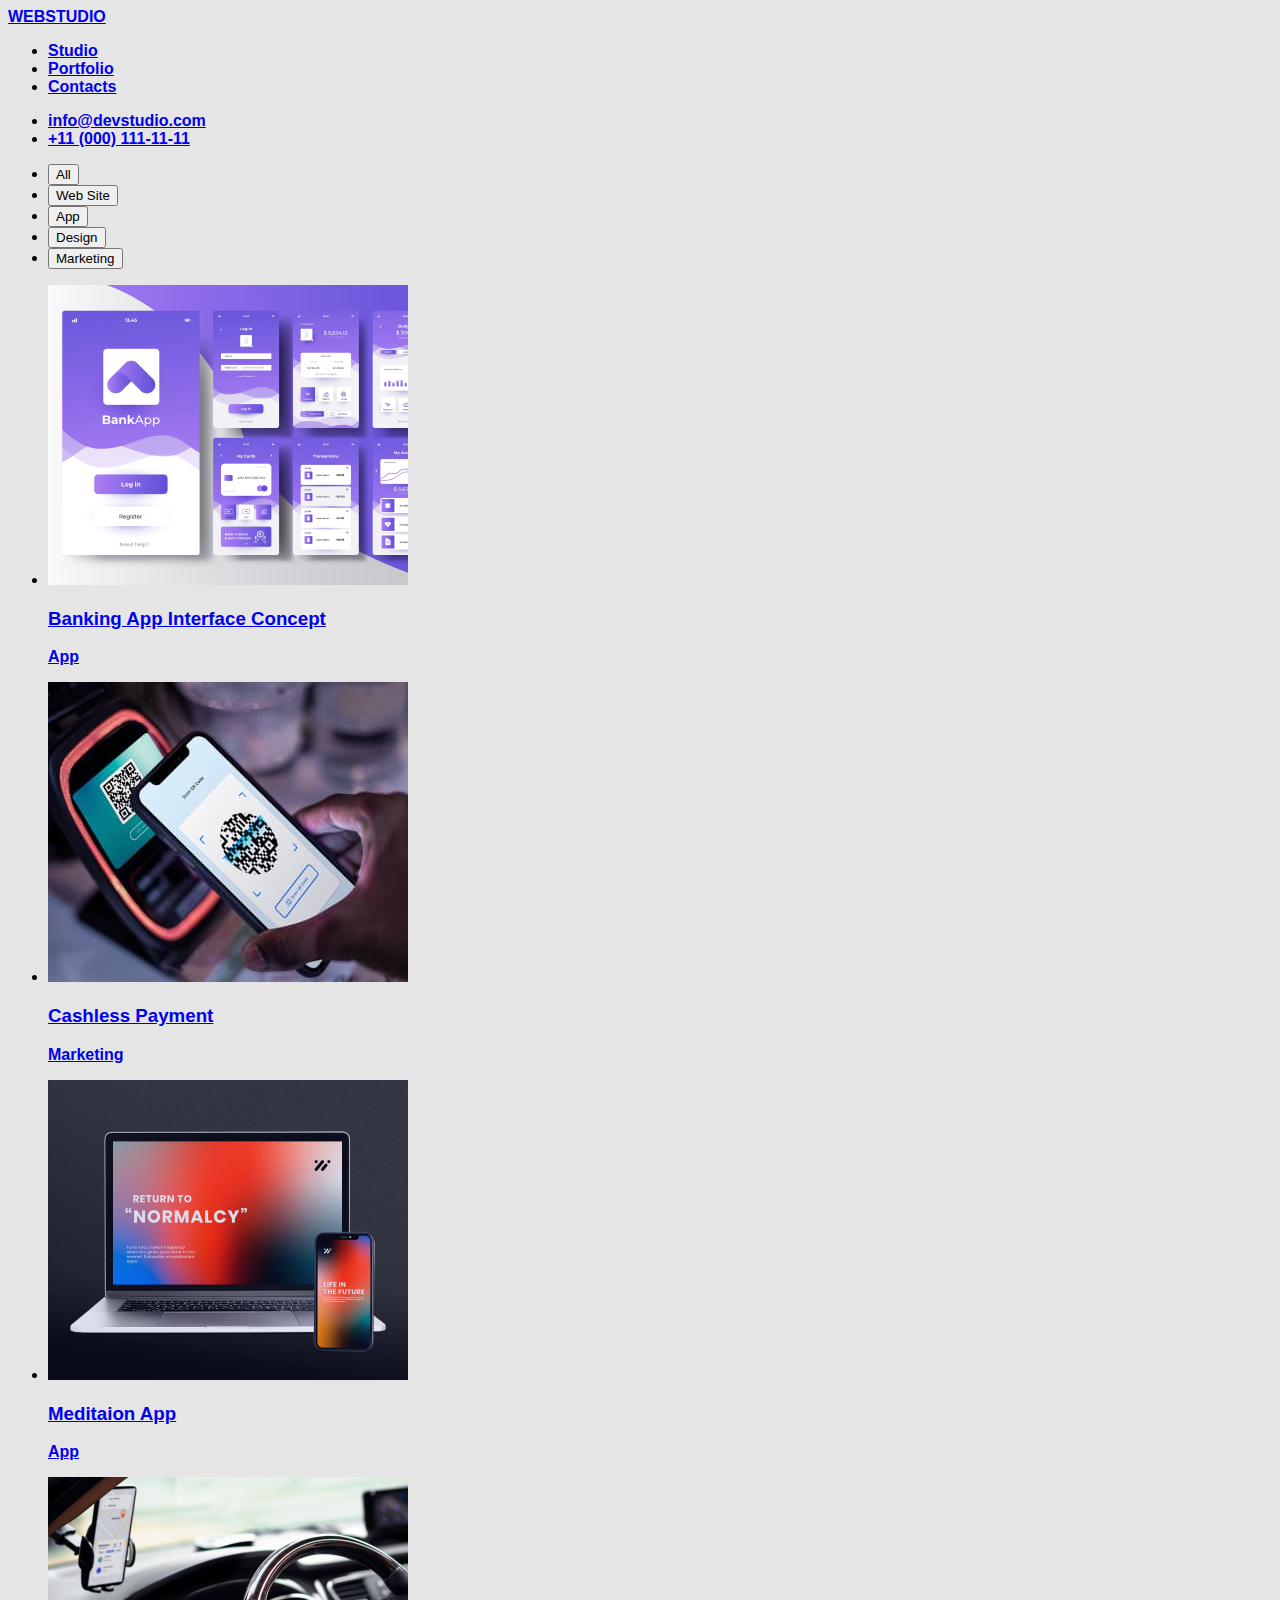
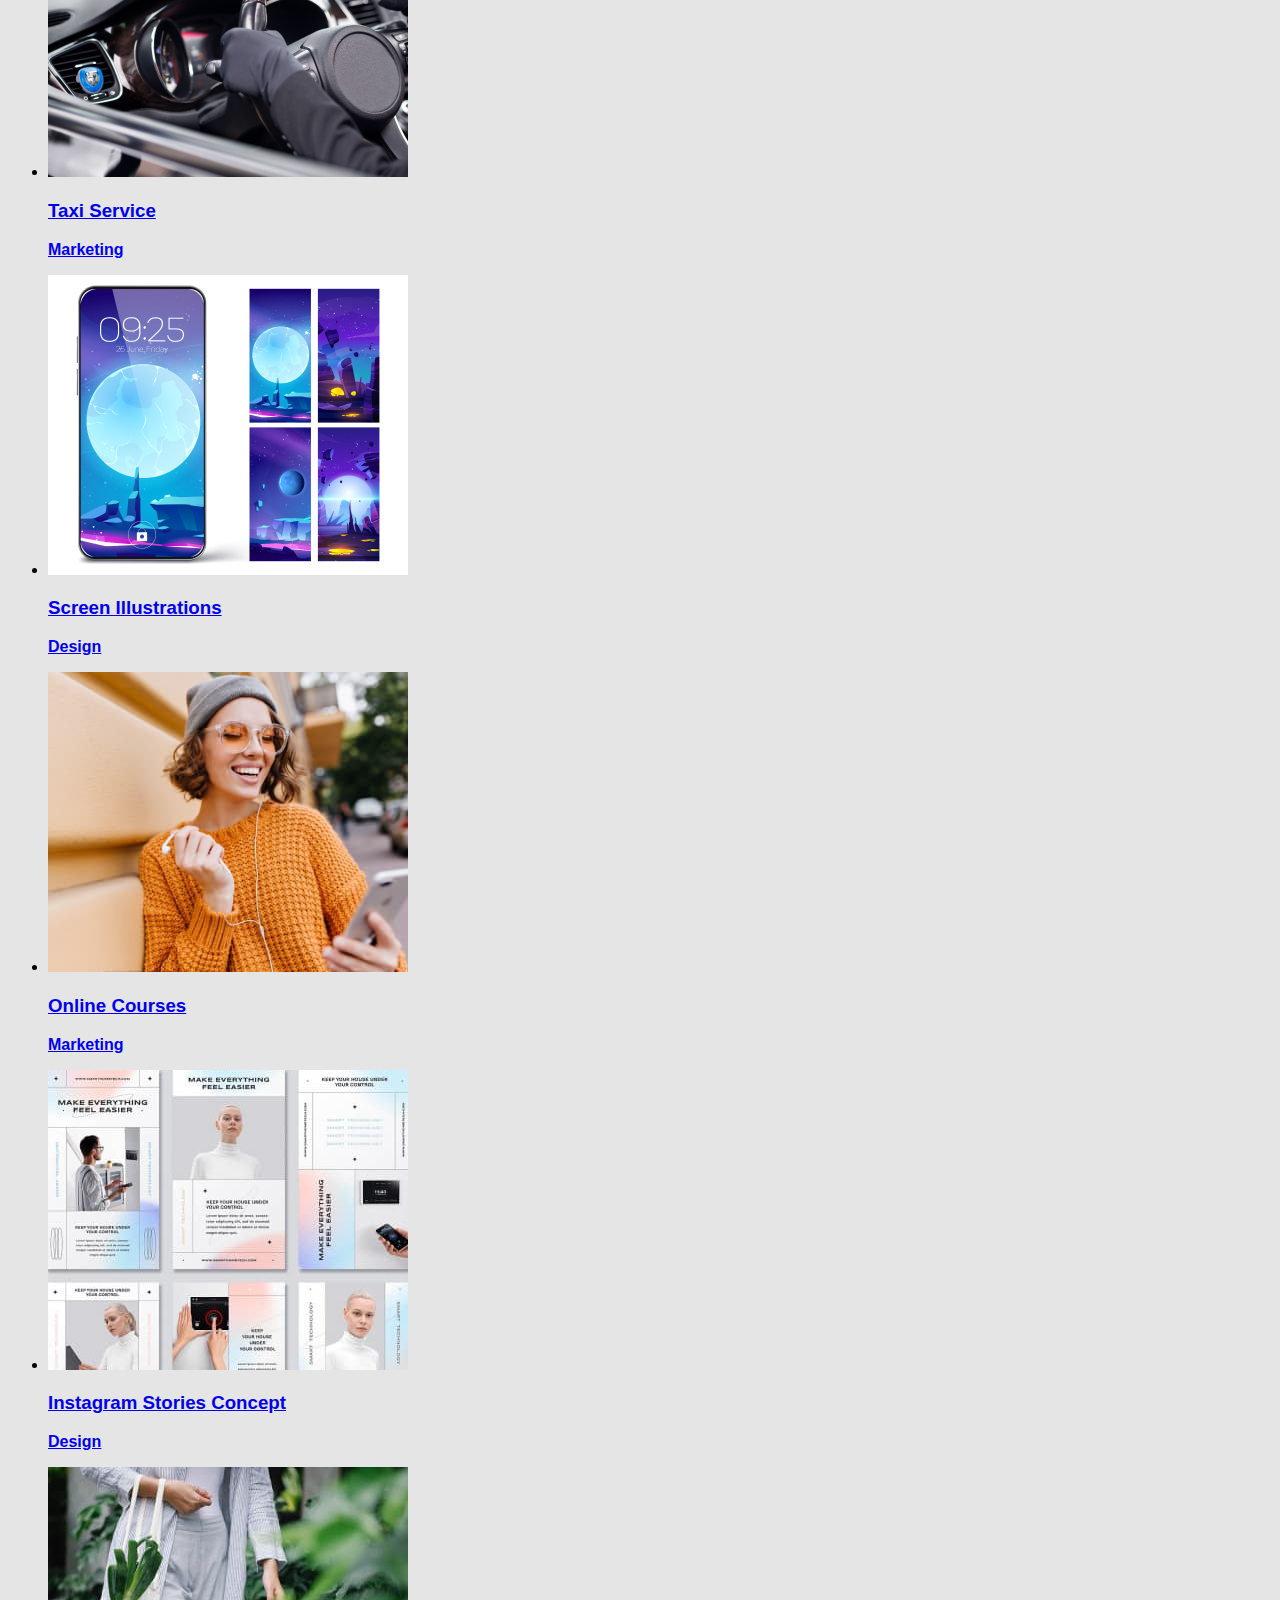
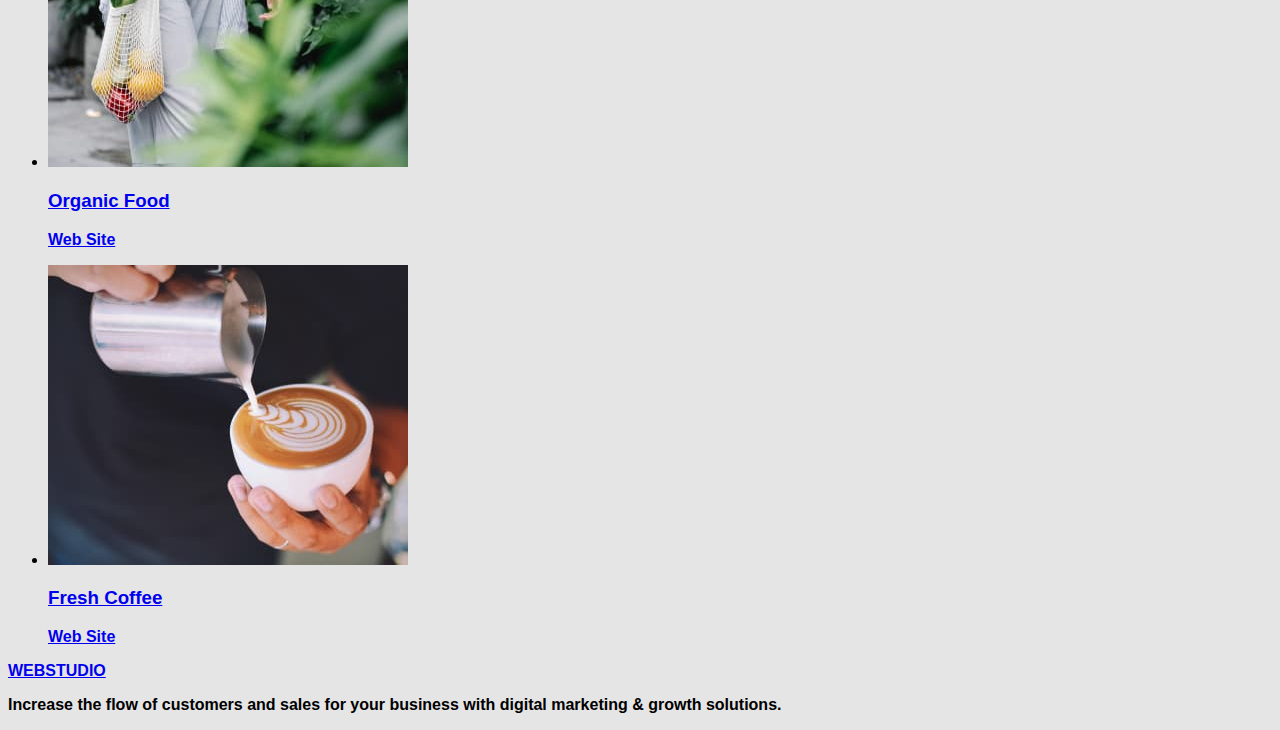
==== portfolio.html @ 18f9499f "Portfolio html and index colors" ====
<!DOCTYPE html>
<html lang="en">
<head>
    <meta charset="UTF-8">
    <meta http-equiv="X-UA-Compatible" content="IE=edge">
    <meta name="viewport" content="width=device-width, initial-scale=1.0">
    <title>Portfolio</title>
    <link rel="stylesheet" href="./css/styles.css">
</head>

<body>
    <header>
        <nav>
            <a href="/">WEBSTUDIO</a>
            <ul>
                <li><a href="/">Studio</a></li>
                <li><a href="/">Portfolio</a></li>
                <li><a href="/">Contacts</a></li>
            </ul>
        </nav>
        
        <ul>
            <li><a href="mailto:info@devstudio.com">info@devstudio.com</a></li>
            <li><a href="tel:+11(000)111-11-11">+11 (000) 111-11-11</a></li>
        </ul>

    </header>

    <main>
        <section>
            <h1 hidden>Filters</h1>
            <ul>
                <li><button type="button">All</button></li>
                <li><button type="button">Web Site</button></li>
                <li><button type="button">App</button></li>
                <li><button type="button">Design</button></li>
                <li><button type="button">Marketing</button></li>
            </ul> 
        </section>

        <section>
            <h2 hidden>Gallery</h2>
            <ul>
                <li>
                    <a class="portfolio-link" href="#">
                        <img width="360" height="300" src="./images/banking-app.jpg" alt="Banking App screens">
                        <h3>Banking App Interface Concept</h3>
                        <p>App</p>
                    </a>
                </li>
                <li>
                    <a class="portfolio-link" href="#">
                        <img width="360" height="300" src="./images/Payment-by-phone.jpg" alt="Payment by phone">
                        <h3>Cashless Payment</h3>
                        <p>Marketing</p>
                    </a>
                </li>
                <li>
                    <a class="portfolio-link" href="#">
                        <img width="360" height="300" src="./images/laptop-and-phone.jpg" alt="Laptop and phone screens">
                        <h3>Meditaion App</h3>
                        <p>App</p>
                    </a>
                </li>
                <li>
                    <a class="portfolio-link" href="#">
                        <img width="360" height="300" src="./images/car-wheel.jpg" alt="Car wheel and a phone screen">
                        <h3>Taxi Service</h3>
                        <p>Marketing</p>
                    </a>
                </li>
                <li>
                    <a class="portfolio-link" href="#">
                        <img width="360" height="300" src="./images/phone-screens.jpg" alt="Phone screens">
                        <h3>Screen Illustrations</h3>
                        <p>Design</p>
                    </a>
                </li>
                <li>
                    <a class="portfolio-link" href="#">
                        <img width="360" height="300" src="./images/Girl.jpg" alt="A girl">
                        <h3>Online Courses</h3>
                        <p>Marketing</p>
                    </a>
                </li>
                <li>
                    <a class="portfolio-link" href="#">
                        <img width="360" height="300" src="./images/Cards.jpg" alt="Promoting house under control cards">
                        <h3>Instagram Stories Concept</h3>
                        <p>Design</p>
                    </a>
                </li>
                <li>
                    <a class="portfolio-link" href="#">
                        <img width="360" height="300" src="./images/part-of-woman-and-fruit.jpg" alt="A part of woman body with fruit">
                        <h3>Organic Food</h3>
                        <p>Web Site</p>
                    </a>
                </li>
                <li>
                    <a class="portfolio-link" href="#">
                        <img width="360" height="300" src="./images/Coffe.jpg" alt="Coffe">
                        <h3>Fresh Coffee</h3>
                        <p>Web Site</p>
                    </a>
            </li>
        </ul>
        </section>
    </main>

    <footer>
        <a href="/">WEBSTUDIO</a>
        <p>Increase the flow of customers and sales for your business with digital marketing & growth solutions.</p>
    </footer>

</body>
</html>
---- css/styles.css ----
/*color of Effective solutions - color: #FFFFFF;*/
/*color of main text and header  color: #2E2F42; */
/*color of secondart text - color: #434455;*/
/*footer text color - color: #E7E9FC;*/
/*accent color - background: #4D5AE5;*/

:root{
    --iris-color: #4D5AE5;
    --navy-blue-color: #2E2F42;
    --secondary-text-color: #434455;
    --footer-text-color: #E7E9FC;
}



body{
    background: #E5E5E5;
    color #434455;
    font-family: roboto, sans-serif;
    font-weight: 600;
}


                                                 /* Header */
.list {
    list-style: none;
}
.logo{
    color: var(--navy-blue-color);
}
.logo .logo-blue{
    color: var(--iris-color);
}
.logo .logo-white {
    color: #F4F4FD;
}
.logo::hover
.logo::focus
.logo::active{
    color: var(--navy-blue-color);
}

/* site nav */

.site-nav .link{
    color: var(--navy-blue-color);
    
}
.site-nav .link .auth-link::hover
.site-nav .link .auth-link::focus
.site-nav .link .auth-link::active{
    color:var(--iris-color);
}
.auth-link{
    color: var(--navy-blue-color);
}

/* main */                                      /* hero */

.hero-title{
    color: #FFFFFF;
}
.hero-text{
    color: #FFFFFF;
    background-color: #4D5AE5;;
}

                                         /* advantages */

    .advantages-title,
    .team-name{
        color: var(--navy-blue-color);
    }
    .advantages-text,
    .team-text{
        color: var(--secondary-text-color);
    }


.photos-title, 
.team-title{
    color: var(--navy-blue-color);
}

                                          /* footer */

.footer-text{
    color: var(--footer-text-color);
}
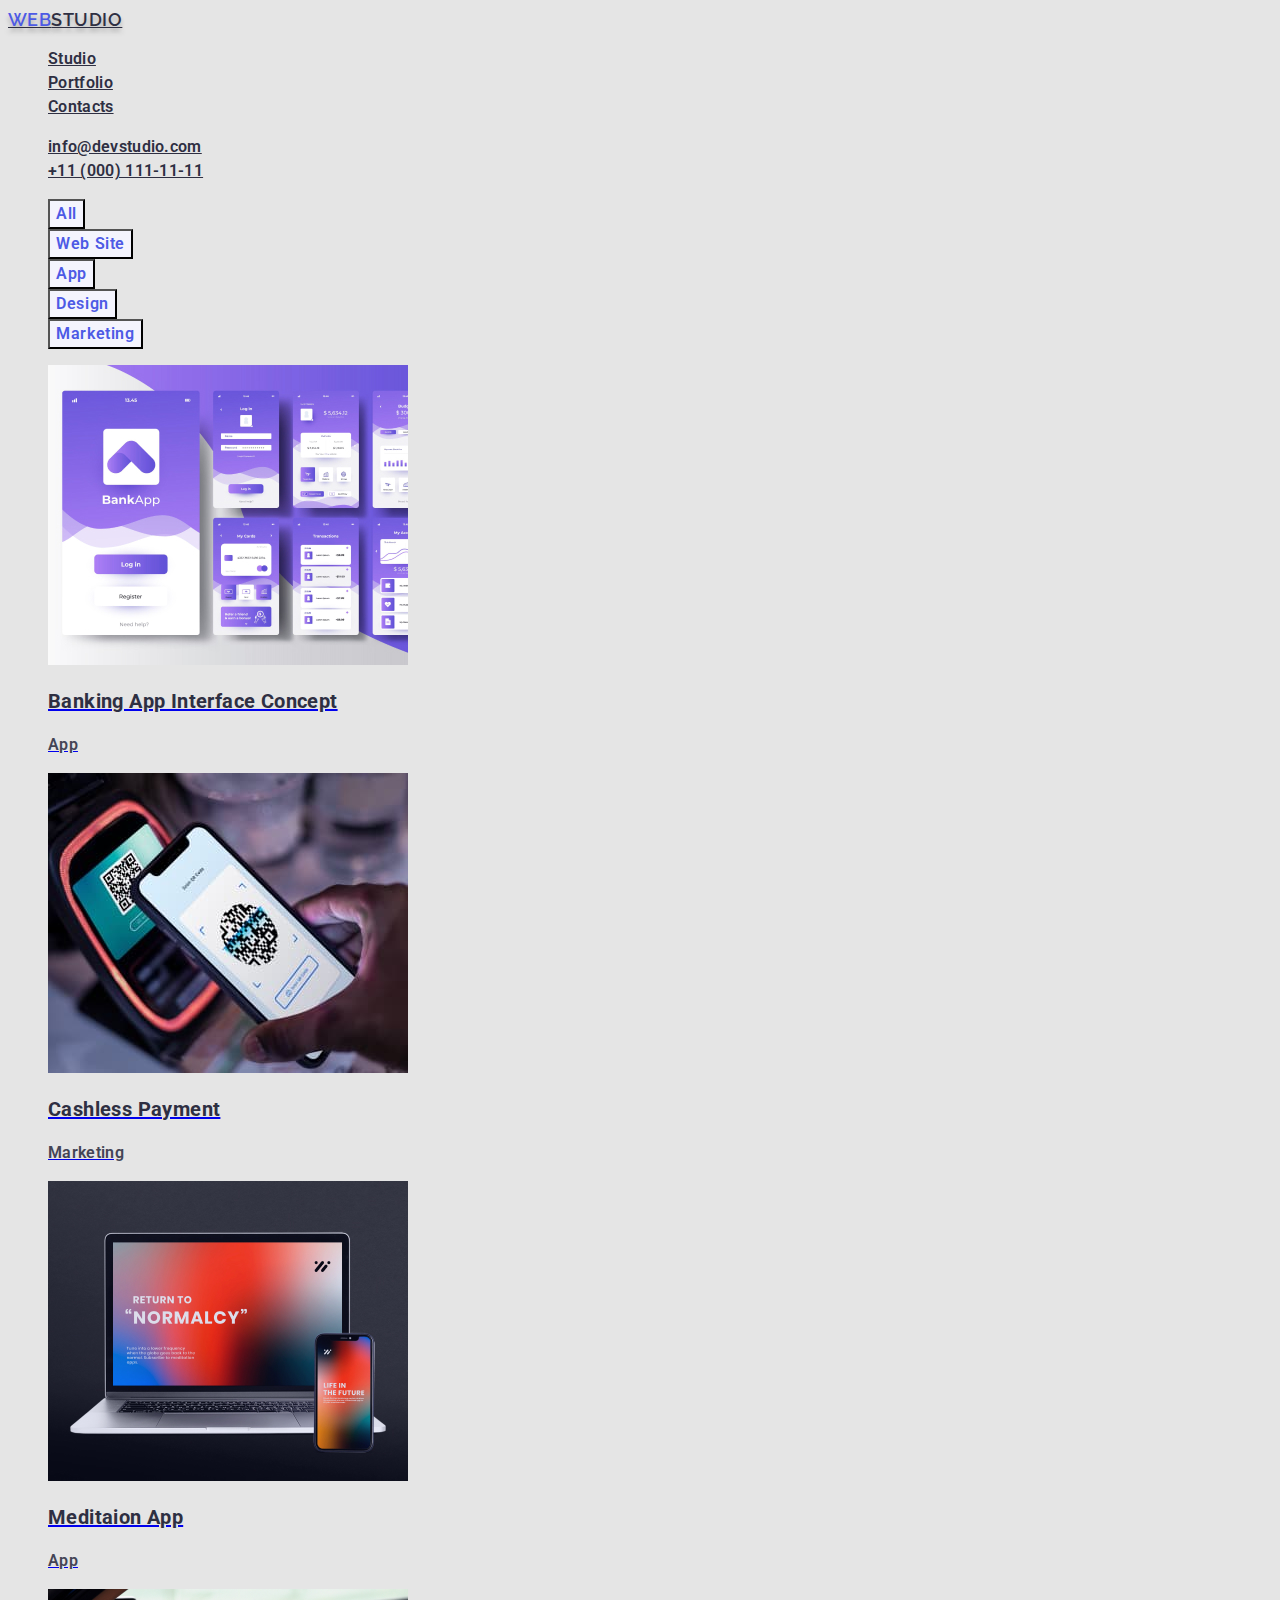
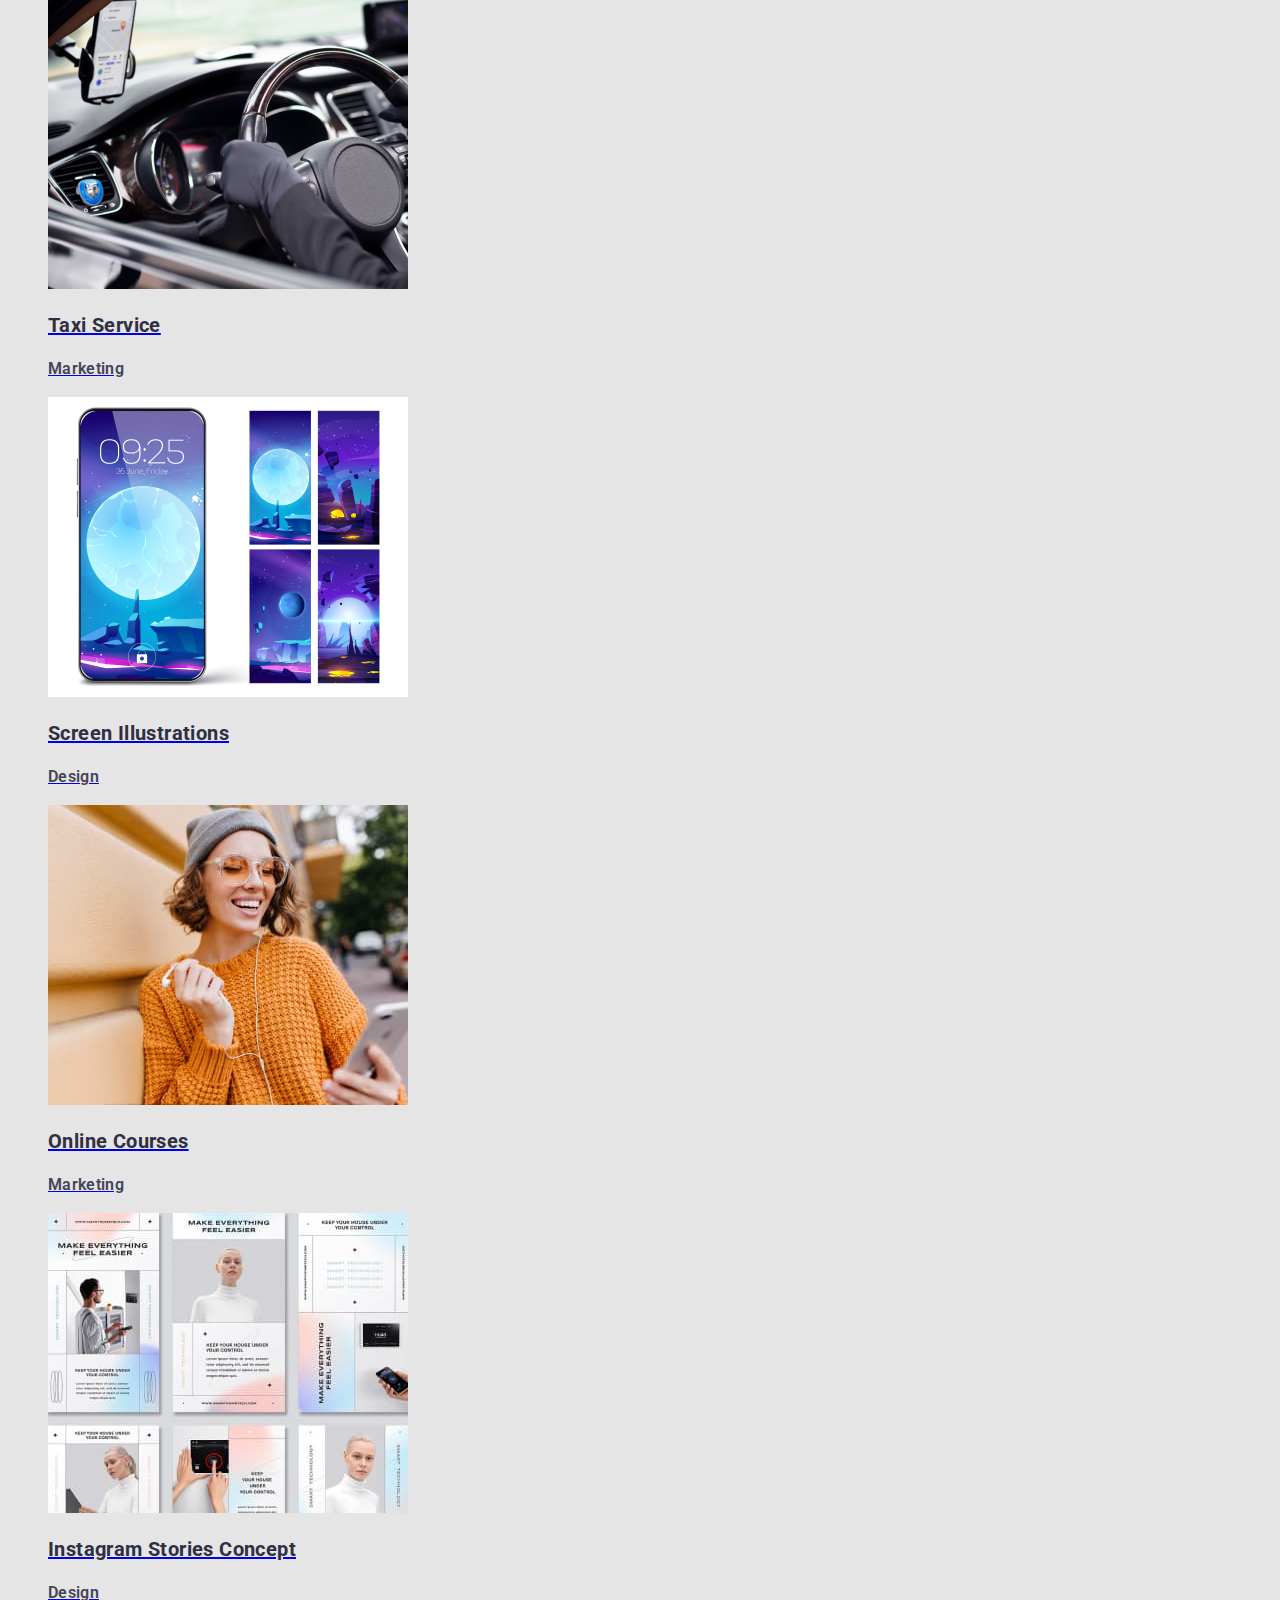
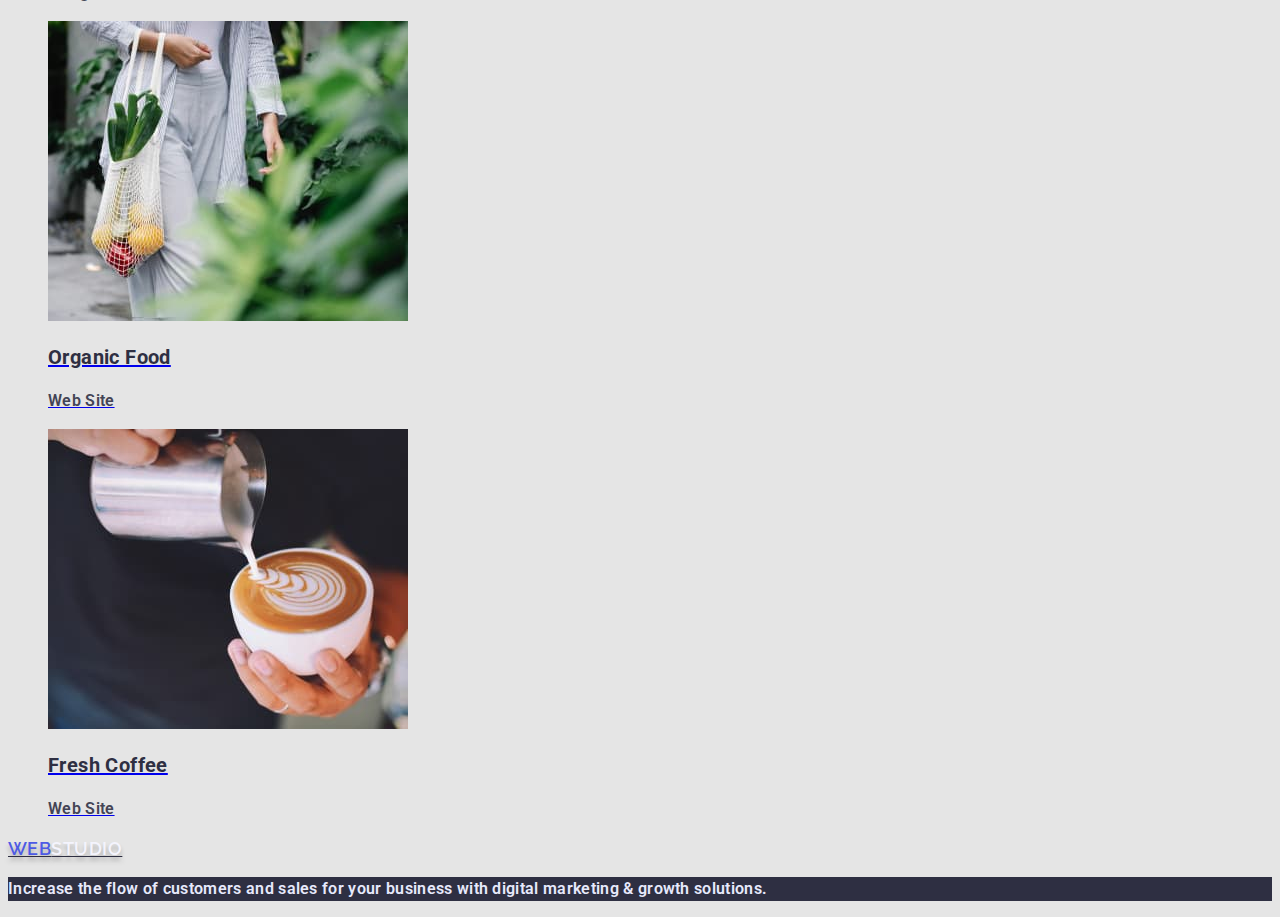
==== commit bdc562d6: "HTML and CSS for two pages, attempt 1" ====
--- a/portfolio.html
+++ b/portfolio.html
@@ -5,112 +5,126 @@
     <meta http-equiv="X-UA-Compatible" content="IE=edge">
     <meta name="viewport" content="width=device-width, initial-scale=1.0">
     <title>Portfolio</title>
+    <link
+        href="https://fonts.googleapis.com/css2?family=Grape+Nuts&family=Montserrat&family=Raleway:wght@800&family=Roboto:wght@400;500;700;900&display=swap"
+        rel="stylesheet">
     <link rel="stylesheet" href="./css/styles.css">
 </head>
 
 <body>
+
+    <!--Шапка сайту-->
+
     <header>
         <nav>
-            <a href="/">WEBSTUDIO</a>
-            <ul>
-                <li><a href="/">Studio</a></li>
-                <li><a href="/">Portfolio</a></li>
-                <li><a href="/">Contacts</a></li>
+            <a href="/" class="logo"><span class="logo-blue">WEB</span>STUDIO</a>
+            <ul class="site-nav list">
+                <li><a href="./index.html" class="link">Studio</a></li>
+                <li><a href="./portfolio.html" class="link">Portfolio</a></li>
+                <li><a href="/" class="link">Contacts</a></li>
             </ul>
         </nav>
-        
-        <ul>
-            <li><a href="mailto:info@devstudio.com">info@devstudio.com</a></li>
-            <li><a href="tel:+11(000)111-11-11">+11 (000) 111-11-11</a></li>
+    
+        <ul class="auth-nav list">
+            <li><a href="mailto:info@devstudio.com" class="auth-link">info@devstudio.com</a></li>
+            <li><a href="tel:+11(000)111-11-11" class="auth-link">+11 (000) 111-11-11</a></li>
         </ul>
-
+    
     </header>
 
     <main>
-        <section>
+        
+        <!--Filters-->
+
+        <section class="filters">
             <h1 hidden>Filters</h1>
-            <ul>
-                <li><button type="button">All</button></li>
-                <li><button type="button">Web Site</button></li>
-                <li><button type="button">App</button></li>
-                <li><button type="button">Design</button></li>
-                <li><button type="button">Marketing</button></li>
+            <ul class="list">
+                <li><button type="button" class="filters-text">All</button></li>
+                <li><button type="button" class="filters-text">Web Site</button></li>
+                <li><button type="button" class="filters-text">App</button></li>
+                <li><button type="button" class="filters-text">Design</button></li>
+                <li><button type="button" class="filters-text">Marketing</button></li>
             </ul> 
         </section>
 
+<!--Gallery-->
+
         <section>
             <h2 hidden>Gallery</h2>
-            <ul>
+            <ul class="list">
                 <li>
                     <a class="portfolio-link" href="#">
                         <img width="360" height="300" src="./images/banking-app.jpg" alt="Banking App screens">
-                        <h3>Banking App Interface Concept</h3>
-                        <p>App</p>
+                        <h3 class="gallery-title">Banking App Interface Concept</h3>
+                        <p class="gallery-text">App</p>
                     </a>
                 </li>
                 <li>
                     <a class="portfolio-link" href="#">
                         <img width="360" height="300" src="./images/Payment-by-phone.jpg" alt="Payment by phone">
-                        <h3>Cashless Payment</h3>
-                        <p>Marketing</p>
+                        <h3 class="gallery-title">Cashless Payment</h3>
+                        <p class="gallery-text">Marketing</p>
                     </a>
                 </li>
                 <li>
                     <a class="portfolio-link" href="#">
                         <img width="360" height="300" src="./images/laptop-and-phone.jpg" alt="Laptop and phone screens">
-                        <h3>Meditaion App</h3>
-                        <p>App</p>
+                        <h3 class="gallery-title">Meditaion App</h3>
+                        <p class="gallery-text">App</p>
                     </a>
                 </li>
                 <li>
                     <a class="portfolio-link" href="#">
                         <img width="360" height="300" src="./images/car-wheel.jpg" alt="Car wheel and a phone screen">
-                        <h3>Taxi Service</h3>
-                        <p>Marketing</p>
+                        <h3 class="gallery-title">Taxi Service</h3>
+                        <p class="gallery-text">Marketing</p>
                     </a>
                 </li>
                 <li>
                     <a class="portfolio-link" href="#">
                         <img width="360" height="300" src="./images/phone-screens.jpg" alt="Phone screens">
-                        <h3>Screen Illustrations</h3>
-                        <p>Design</p>
+                        <h3 class="gallery-title">Screen Illustrations</h3>
+                        <p class="gallery-text">Design</p>
                     </a>
                 </li>
                 <li>
                     <a class="portfolio-link" href="#">
                         <img width="360" height="300" src="./images/Girl.jpg" alt="A girl">
-                        <h3>Online Courses</h3>
-                        <p>Marketing</p>
+                        <h3 class="gallery-title">Online Courses</h3>
+                        <p class="gallery-text">Marketing</p>
                     </a>
                 </li>
                 <li>
                     <a class="portfolio-link" href="#">
                         <img width="360" height="300" src="./images/Cards.jpg" alt="Promoting house under control cards">
-                        <h3>Instagram Stories Concept</h3>
-                        <p>Design</p>
+                        <h3 class="gallery-title">Instagram Stories Concept</h3>
+                        <p class="gallery-text">Design</p>
                     </a>
                 </li>
                 <li>
                     <a class="portfolio-link" href="#">
                         <img width="360" height="300" src="./images/part-of-woman-and-fruit.jpg" alt="A part of woman body with fruit">
-                        <h3>Organic Food</h3>
-                        <p>Web Site</p>
+                        <h3 class="gallery-title">Organic Food</h3>
+                        <p class="gallery-text">Web Site</p>
                     </a>
                 </li>
                 <li>
                     <a class="portfolio-link" href="#">
                         <img width="360" height="300" src="./images/Coffe.jpg" alt="Coffe">
-                        <h3>Fresh Coffee</h3>
-                        <p>Web Site</p>
+                        <h3 class="gallery-title">Fresh Coffee</h3>
+                        <p class="gallery-text">Web Site</p>
                     </a>
             </li>
         </ul>
         </section>
     </main>
 
+<!--footer-->
+
     <footer>
-        <a href="/">WEBSTUDIO</a>
-        <p>Increase the flow of customers and sales for your business with digital marketing & growth solutions.</p>
+        <a href="/" class="logo"><span class="logo-blue">WEB</span><span class="logo-white">STUDIO</span></a>
+        <p class="footer-text">Increase the flow of customers and sales for your business with digital marketing & growth
+            solutions.</p>
     </footer>
 
 </body>
--- a/css/styles.css
+++ b/css/styles.css
@@ -9,6 +9,7 @@
     --navy-blue-color: #2E2F42;
     --secondary-text-color: #434455;
     --footer-text-color: #E7E9FC;
+    --background-color: #2E2F42;
 }
 
 
@@ -16,8 +17,12 @@
 body{
     background: #E5E5E5;
     color #434455;
+
     font-family: roboto, sans-serif;
     font-weight: 600;
+    text-decoration: none;
+    letter-spacing: 0.03em;
+    
 }
 
 
@@ -27,6 +32,11 @@
 }
 .logo{
     color: var(--navy-blue-color);
+
+    font-family: Raleway, Monserrat;
+    font-size: 18px;
+    line-height: 1.3;
+    text-shadow: 0px 4px 4px rgba(0, 0, 0, 0.25);
 }
 .logo .logo-blue{
     color: var(--iris-color);
@@ -34,35 +44,67 @@
 .logo .logo-white {
     color: #F4F4FD;
 }
-.logo::hover
-.logo::focus
-.logo::active{
-    color: var(--navy-blue-color);
-}
 
-/* site nav */
+                                               /* site nav */
 
 .site-nav .link{
     color: var(--navy-blue-color);
+
+    font-family: inherit;
+    font-weight: 600;
+    font-size: 16px;
+    line-height: 1.5;
+    letter-spacing: 0.02em;
     
 }
-.site-nav .link .auth-link::hover
-.site-nav .link .auth-link::focus
-.site-nav .link .auth-link::active{
+.site-nav .link::hover
+.site-nav .link::focus
+.site-nav .link::active{
     color:var(--iris-color);
 }
-.auth-link{
+
+.auth-nav .auth-link::hover
+.auth-nav .auth-link::focus 
+.auth-nav .auth-link::active {
+    color: var(--iris-color);
+}
+
+.auth-nav .auth-link{
     color: var(--navy-blue-color);
+
+    font-family: inherit;
+    
+    font-size: 16px;
+    line-height: 1.5;
+    letter-spacing: 0.02em;
 }
 
 /* main */                                      /* hero */
 
 .hero-title{
     color: #FFFFFF;
+    background-color: var(--background-color);
+
+    font-family: Roboto, sans-serif;
+    font-weight: 600;
+    font-size: 56px;
+    line-height: 1.07;
+    text-align: center;
+    letter-spacing: 0.02em;
 }
 .hero-text{
     color: #FFFFFF;
-    background-color: #4D5AE5;;
+    background-color: #4D5AE5;
+    cursor: pointer;
+
+    font-family: inherit;
+    font-weight: 600;
+    font-size: 16px;
+    line-height: 1.18;
+    display: flex;
+    align-items: center;
+    letter-spacing: 0.04em;
+    text-shadow: 0px 4px 4px rgba(0, 0, 0, 0.25);
 }
 
                                          /* advantages */
@@ -70,20 +112,83 @@
     .advantages-title,
     .team-name{
         color: var(--navy-blue-color);
+
+        font-family: roboto, sans-serif
+        font-weight: 600;
+        font-size: 20px;
+        line-height: 2;
+        letter-spacing: 0.02em;
     }
     .advantages-text,
     .team-text{
         color: var(--secondary-text-color);
+
+        font-family: roboto, sans-serif;
+        font-size: 16px;
+        line-height: 1.5;
+        letter-spacing: 0.02em;
     }
 
 
 .photos-title, 
 .team-title{
     color: var(--navy-blue-color);
+
+    font-family: roboto, sans-serif;
+    font-weight: 600;
+    font-size: 36px;
+    line-height: 1.1;
+    text-align: center;
+    letter-spacing: 0.02em;
+    text-transform: capitalize;
 }
 
                                           /* footer */
 
 .footer-text{
     color: var(--footer-text-color);
-}                                     +    background-color: var(--background-color);
+
+    font-size: 16px;
+    line-height: 1.5;
+    letter-spacing: 0.02em;
+}       
+
+                                          /* PORTFOLIO PAGE */
+
+.filters-text{
+    color: var(--iris-color);
+    background-color: #F4F4FD;
+    cursor: pointer;
+
+    font-family: inherit;
+    font-weight: 600;
+    font-size: 16px;
+    line-height: 1.5;
+    align-items: center;
+    text-align: center;
+    letter-spacing: 0.04em;
+}
+.filters-text::active{
+    color: #FFFFFF;
+    background-color: var(--iris-color);
+}
+.gallery-title{
+    color: var(--background-color);
+    text-decoration: none;
+
+    font-family: roboto, sans-serif
+    font-weight: 600;
+    font-size: 20px;
+    line-height: 1.2;
+    letter-spacing: 0.02em;
+}
+.gallery-text{
+    color: var(--secondary-text-color);
+    text-decoration: none;
+
+    font-family: roboto, sans-serif;
+    font-size: 16px;
+    line-height: 1.5;
+    letter-spacing: 0.02em;
+}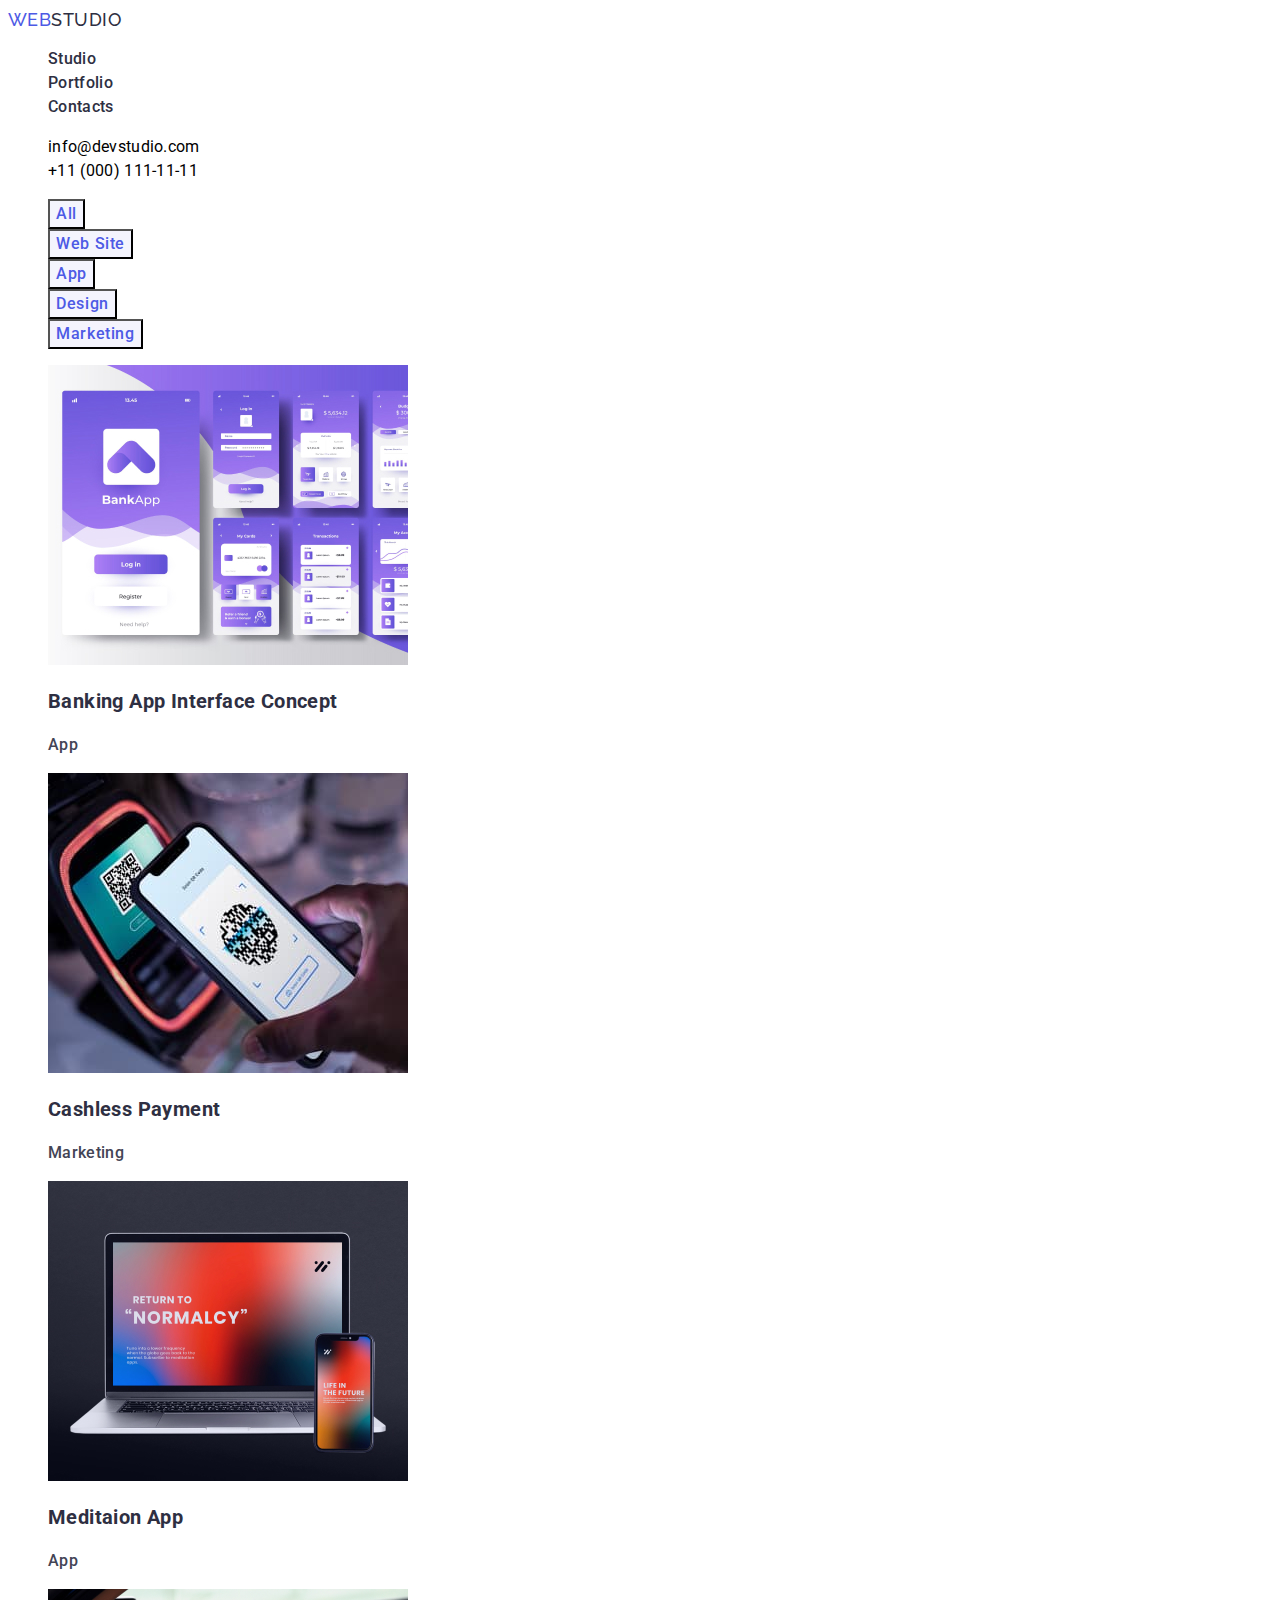
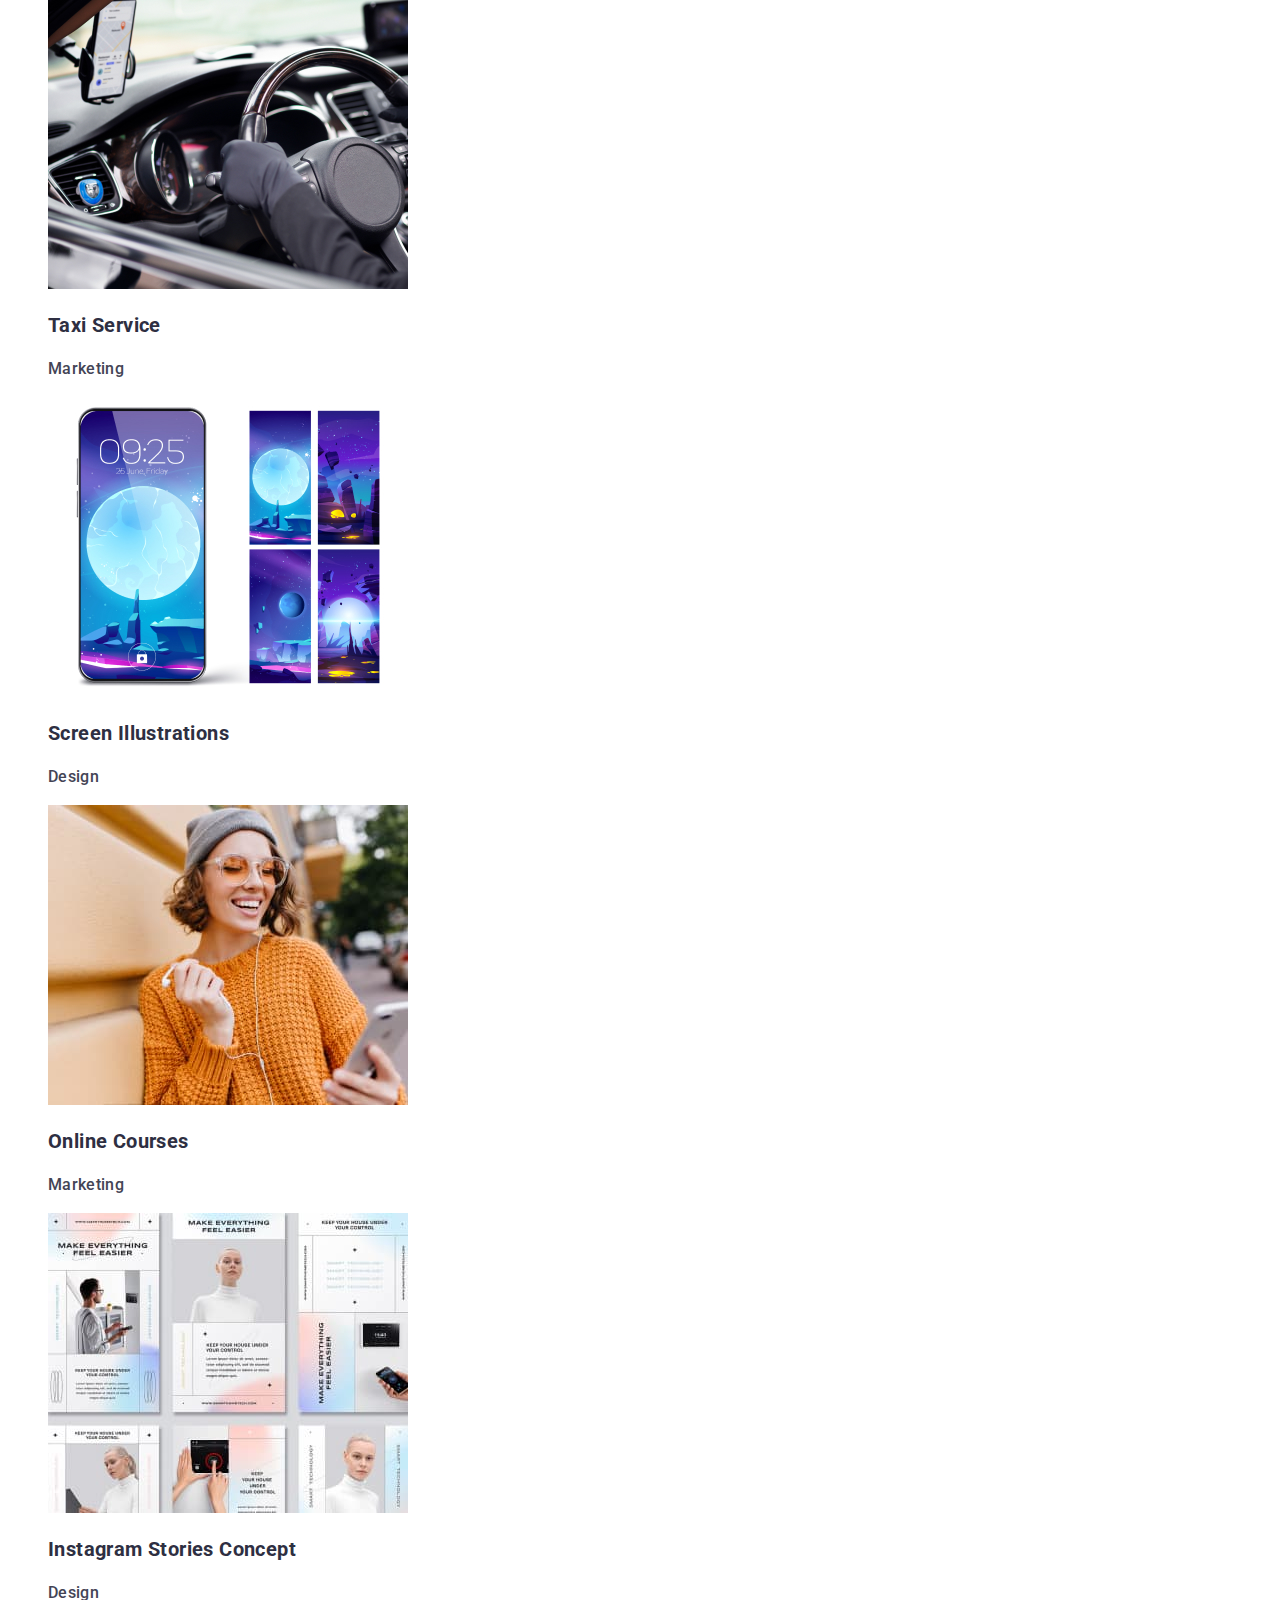
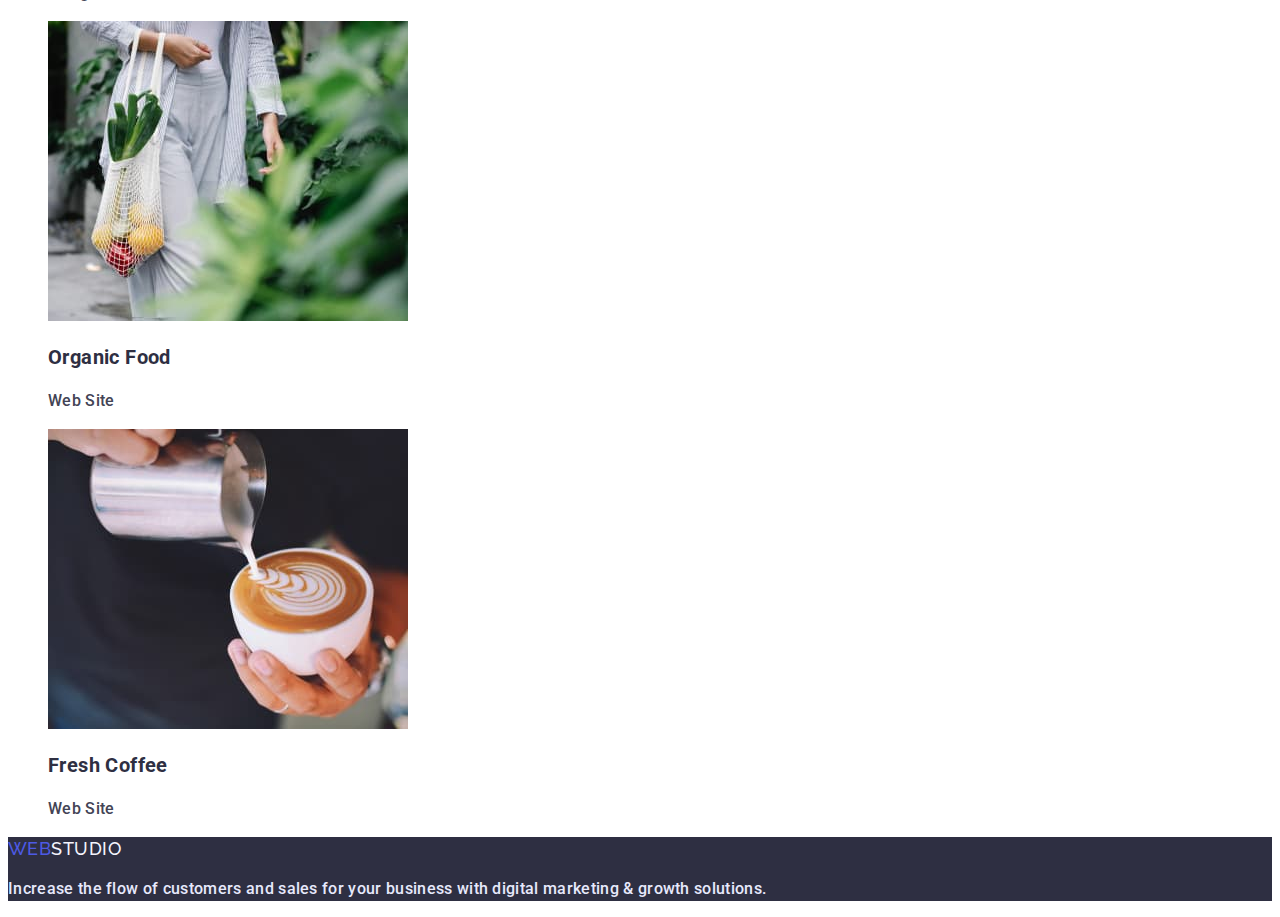
==== commit 4cefe64d: "HTML CSS, both pages, attempt 2" ====
--- a/portfolio.html
+++ b/portfolio.html
@@ -6,7 +6,7 @@
     <meta name="viewport" content="width=device-width, initial-scale=1.0">
     <title>Portfolio</title>
     <link
-        href="https://fonts.googleapis.com/css2?family=Grape+Nuts&family=Montserrat&family=Raleway:wght@800&family=Roboto:wght@400;500;700;900&display=swap"
+        href="https://fonts.googleapis.com/css2?family=Grape+Nuts&family=Raleway:wght@800&family=Roboto:wght@400;500;700;900&display=swap"
         rel="stylesheet">
     <link rel="stylesheet" href="./css/styles.css">
 </head>
@@ -17,17 +17,17 @@
 
     <header>
         <nav>
-            <a href="/" class="logo"><span class="logo-blue">WEB</span>STUDIO</a>
+            <a href="/" class="logo link"><span class="logo-blue">WEB</span>STUDIO</a>
             <ul class="site-nav list">
-                <li><a href="./index.html" class="link">Studio</a></li>
-                <li><a href="./portfolio.html" class="link">Portfolio</a></li>
-                <li><a href="/" class="link">Contacts</a></li>
+                <li><a href="./index.html" class="link header-text">Studio</a></li>
+                <li><a href="./portfolio.html" class="link header-text">Portfolio</a></li>
+                <li><a href="/" class="link header-text">Contacts</a></li>
             </ul>
         </nav>
     
         <ul class="auth-nav list">
-            <li><a href="mailto:info@devstudio.com" class="auth-link">info@devstudio.com</a></li>
-            <li><a href="tel:+11(000)111-11-11" class="auth-link">+11 (000) 111-11-11</a></li>
+            <li><a href="mailto:info@devstudio.com" class="auth-link link">info@devstudio.com</a></li>
+            <li><a href="tel:+11(000)111-11-11" class="auth-link link">+11 (000) 111-11-11</a></li>
         </ul>
     
     </header>
@@ -53,63 +53,63 @@
             <h2 hidden>Gallery</h2>
             <ul class="list">
                 <li>
-                    <a class="portfolio-link" href="#">
+                    <a class="portfolio-link link" href="#">
                         <img width="360" height="300" src="./images/banking-app.jpg" alt="Banking App screens">
                         <h3 class="gallery-title">Banking App Interface Concept</h3>
                         <p class="gallery-text">App</p>
                     </a>
                 </li>
                 <li>
-                    <a class="portfolio-link" href="#">
+                    <a class="portfolio-link link" href="#">
                         <img width="360" height="300" src="./images/Payment-by-phone.jpg" alt="Payment by phone">
                         <h3 class="gallery-title">Cashless Payment</h3>
                         <p class="gallery-text">Marketing</p>
                     </a>
                 </li>
                 <li>
-                    <a class="portfolio-link" href="#">
+                    <a class="portfolio-link link" href="#">
                         <img width="360" height="300" src="./images/laptop-and-phone.jpg" alt="Laptop and phone screens">
                         <h3 class="gallery-title">Meditaion App</h3>
                         <p class="gallery-text">App</p>
                     </a>
                 </li>
                 <li>
-                    <a class="portfolio-link" href="#">
+                    <a class="portfolio-link link" href="#">
                         <img width="360" height="300" src="./images/car-wheel.jpg" alt="Car wheel and a phone screen">
                         <h3 class="gallery-title">Taxi Service</h3>
                         <p class="gallery-text">Marketing</p>
                     </a>
                 </li>
                 <li>
-                    <a class="portfolio-link" href="#">
+                    <a class="portfolio-link link" href="#">
                         <img width="360" height="300" src="./images/phone-screens.jpg" alt="Phone screens">
                         <h3 class="gallery-title">Screen Illustrations</h3>
                         <p class="gallery-text">Design</p>
                     </a>
                 </li>
                 <li>
-                    <a class="portfolio-link" href="#">
+                    <a class="portfolio-link link" href="#">
                         <img width="360" height="300" src="./images/Girl.jpg" alt="A girl">
                         <h3 class="gallery-title">Online Courses</h3>
                         <p class="gallery-text">Marketing</p>
                     </a>
                 </li>
                 <li>
-                    <a class="portfolio-link" href="#">
+                    <a class="portfolio-link link" href="#">
                         <img width="360" height="300" src="./images/Cards.jpg" alt="Promoting house under control cards">
                         <h3 class="gallery-title">Instagram Stories Concept</h3>
                         <p class="gallery-text">Design</p>
                     </a>
                 </li>
                 <li>
-                    <a class="portfolio-link" href="#">
+                    <a class="portfolio-link link" href="#">
                         <img width="360" height="300" src="./images/part-of-woman-and-fruit.jpg" alt="A part of woman body with fruit">
                         <h3 class="gallery-title">Organic Food</h3>
                         <p class="gallery-text">Web Site</p>
                     </a>
                 </li>
                 <li>
-                    <a class="portfolio-link" href="#">
+                    <a class="portfolio-link link" href="#">
                         <img width="360" height="300" src="./images/Coffe.jpg" alt="Coffe">
                         <h3 class="gallery-title">Fresh Coffee</h3>
                         <p class="gallery-text">Web Site</p>
@@ -121,8 +121,8 @@
 
 <!--footer-->
 
-    <footer>
-        <a href="/" class="logo"><span class="logo-blue">WEB</span><span class="logo-white">STUDIO</span></a>
+    <footer class="footer-all">
+        <a href="/" class="logo link"><span class="logo-blue">WEB</span><span class="logo-white">STUDIO</span></a>
         <p class="footer-text">Increase the flow of customers and sales for your business with digital marketing & growth
             solutions.</p>
     </footer>
--- a/css/styles.css
+++ b/css/styles.css
@@ -15,12 +15,11 @@
 
 
 body{
-    background: #E5E5E5;
+    background: #FFFFFF;
     color #434455;
 
     font-family: roboto, sans-serif;
-    font-weight: 600;
-    text-decoration: none;
+    font-weight: 500;
     letter-spacing: 0.03em;
     
 }
@@ -30,13 +29,15 @@
 .list {
     list-style: none;
 }
+.link{
+    text-decoration: none;
+}
 .logo{
     color: var(--navy-blue-color);
 
     font-family: Raleway, Monserrat;
     font-size: 18px;
     line-height: 1.3;
-    text-shadow: 0px 4px 4px rgba(0, 0, 0, 0.25);
 }
 .logo .logo-blue{
     color: var(--iris-color);
@@ -44,6 +45,16 @@
 .logo .logo-white {
     color: #F4F4FD;
 }
+. link .header-text{
+    color: var(--background-color);
+
+    font-weight: 500;
+    font-size: 16px;
+    line-height:1.5;
+    letter-spacing: 0.02em;
+
+
+}
 
                                                /* site nav */
 
@@ -51,29 +62,29 @@
     color: var(--navy-blue-color);
 
     font-family: inherit;
-    font-weight: 600;
+    font-weight: 500;
     font-size: 16px;
     line-height: 1.5;
     letter-spacing: 0.02em;
     
 }
-.site-nav .link::hover
-.site-nav .link::focus
-.site-nav .link::active{
+.site-nav .link:hover,
+.site-nav .link:focus,
+.site-nav .link:active{
     color:var(--iris-color);
 }
 
-.auth-nav .auth-link::hover
-.auth-nav .auth-link::focus 
-.auth-nav .auth-link::active {
+.auth-nav .auth-link:hover,
+.auth-nav .auth-link:focus,
+.auth-nav .auth-link:active {
     color: var(--iris-color);
 }
 
 .auth-nav .auth-link{
-    color: var(--navy-blue-color);
-
-    font-family: inherit;
-    
+    color: var(--secondary-text-color)
+
+    font-family: roboto, sans-serif;
+    font-weight: 400;
     font-size: 16px;
     line-height: 1.5;
     letter-spacing: 0.02em;
@@ -81,12 +92,15 @@
 
 /* main */                                      /* hero */
 
+.hero{
+    background-color: var(--background-color);
+}
 .hero-title{
     color: #FFFFFF;
     background-color: var(--background-color);
 
     font-family: Roboto, sans-serif;
-    font-weight: 600;
+    font-weight: 500;
     font-size: 56px;
     line-height: 1.07;
     text-align: center;
@@ -98,25 +112,31 @@
     cursor: pointer;
 
     font-family: inherit;
-    font-weight: 600;
+    font-weight: 500;
     font-size: 16px;
     line-height: 1.18;
     display: flex;
     align-items: center;
     letter-spacing: 0.04em;
-    text-shadow: 0px 4px 4px rgba(0, 0, 0, 0.25);
-}
-
-                                         /* advantages */
-
+}
+.hero-text:active{
+    color: #FFFFFF;
+    background-color: #404BBF;
+}
+
+                                         /* advantages and team */
+
+.team{
+    background-color: #F4F4FD;
+}
     .advantages-title,
     .team-name{
         color: var(--navy-blue-color);
 
         font-family: roboto, sans-serif
-        font-weight: 600;
+        font-weight: 500;
         font-size: 20px;
-        line-height: 2;
+        line-height: 1.2;
         letter-spacing: 0.02em;
     }
     .advantages-text,
@@ -135,7 +155,7 @@
     color: var(--navy-blue-color);
 
     font-family: roboto, sans-serif;
-    font-weight: 600;
+    font-weight: 500;
     font-size: 36px;
     line-height: 1.1;
     text-align: center;
@@ -152,7 +172,10 @@
     font-size: 16px;
     line-height: 1.5;
     letter-spacing: 0.02em;
-}       
+}    
+.footer-all{
+    background-color: var(--background-color);
+}   
 
                                           /* PORTFOLIO PAGE */
 
@@ -162,14 +185,14 @@
     cursor: pointer;
 
     font-family: inherit;
-    font-weight: 600;
+    font-weight: 500;
     font-size: 16px;
     line-height: 1.5;
     align-items: center;
     text-align: center;
     letter-spacing: 0.04em;
 }
-.filters-text::active{
+.filters-text:active{
     color: #FFFFFF;
     background-color: var(--iris-color);
 }
@@ -178,7 +201,7 @@
     text-decoration: none;
 
     font-family: roboto, sans-serif
-    font-weight: 600;
+    font-weight: 500;
     font-size: 20px;
     line-height: 1.2;
     letter-spacing: 0.02em;
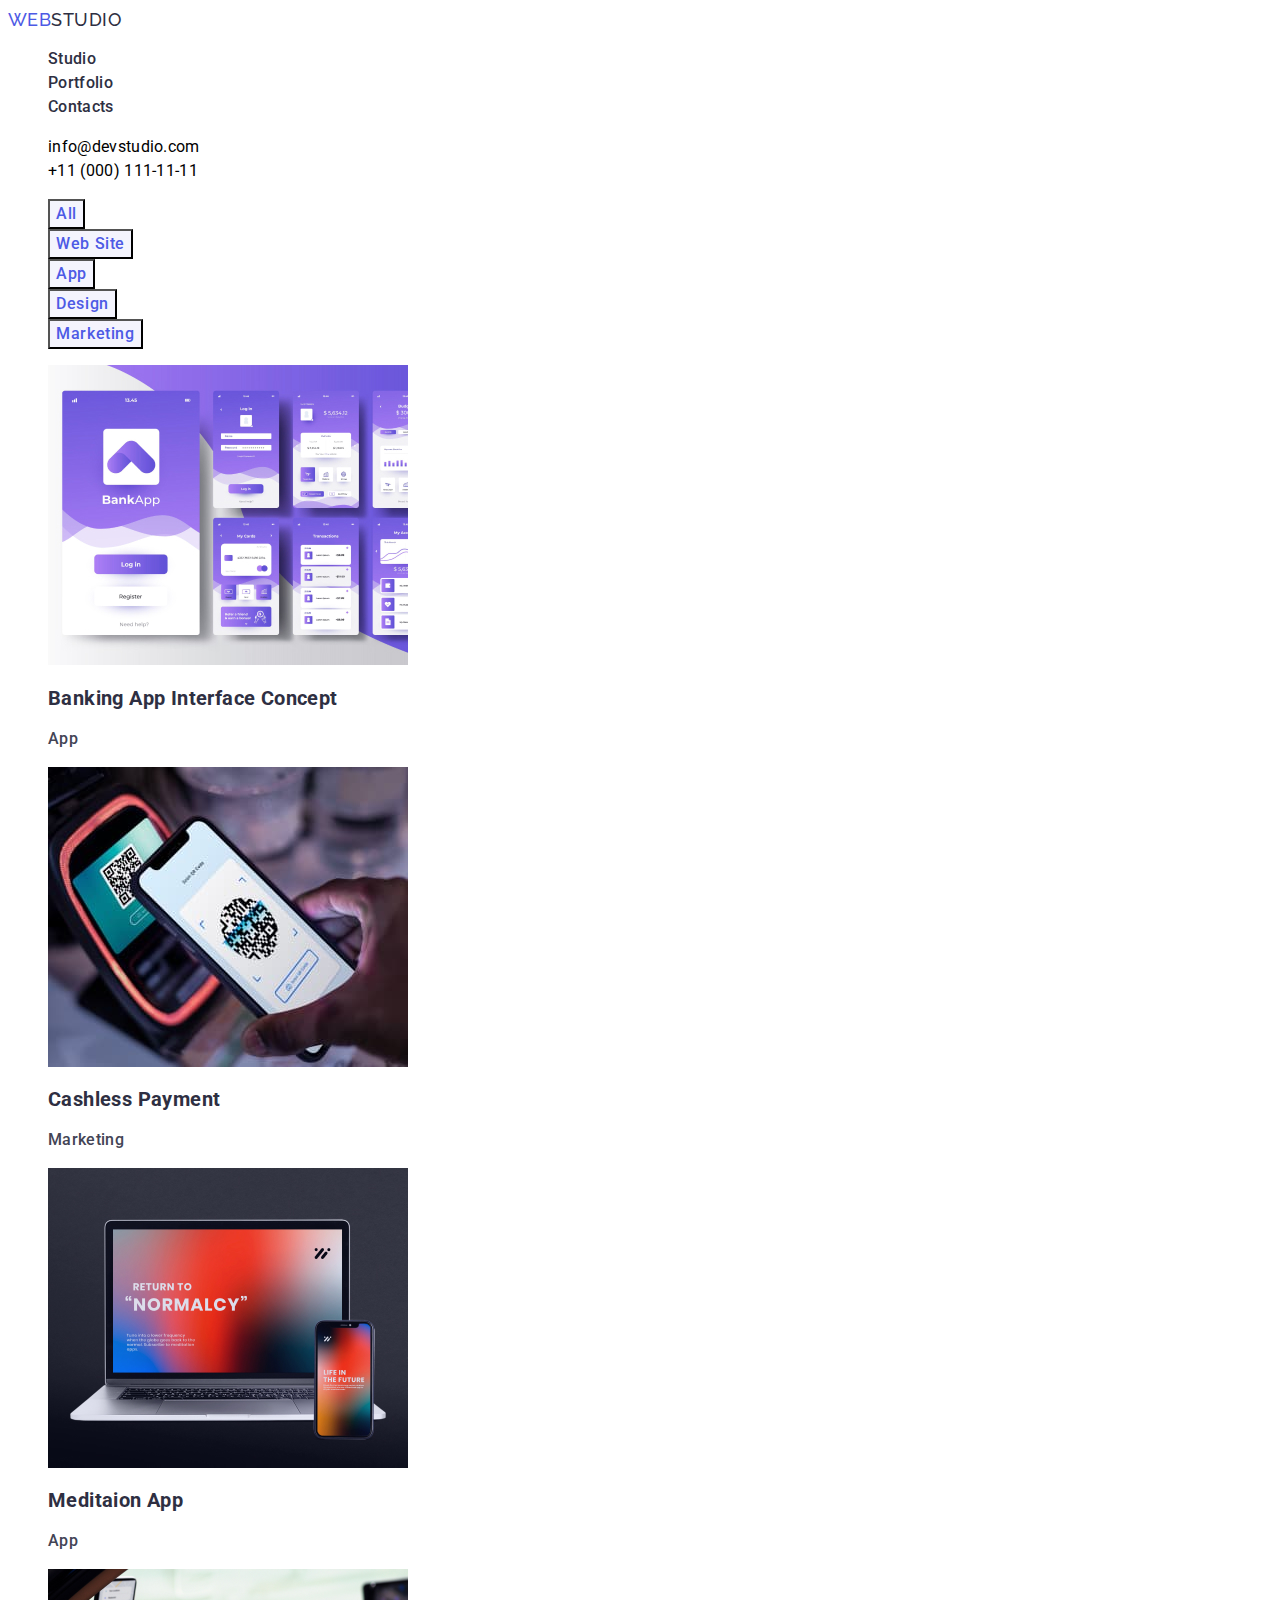
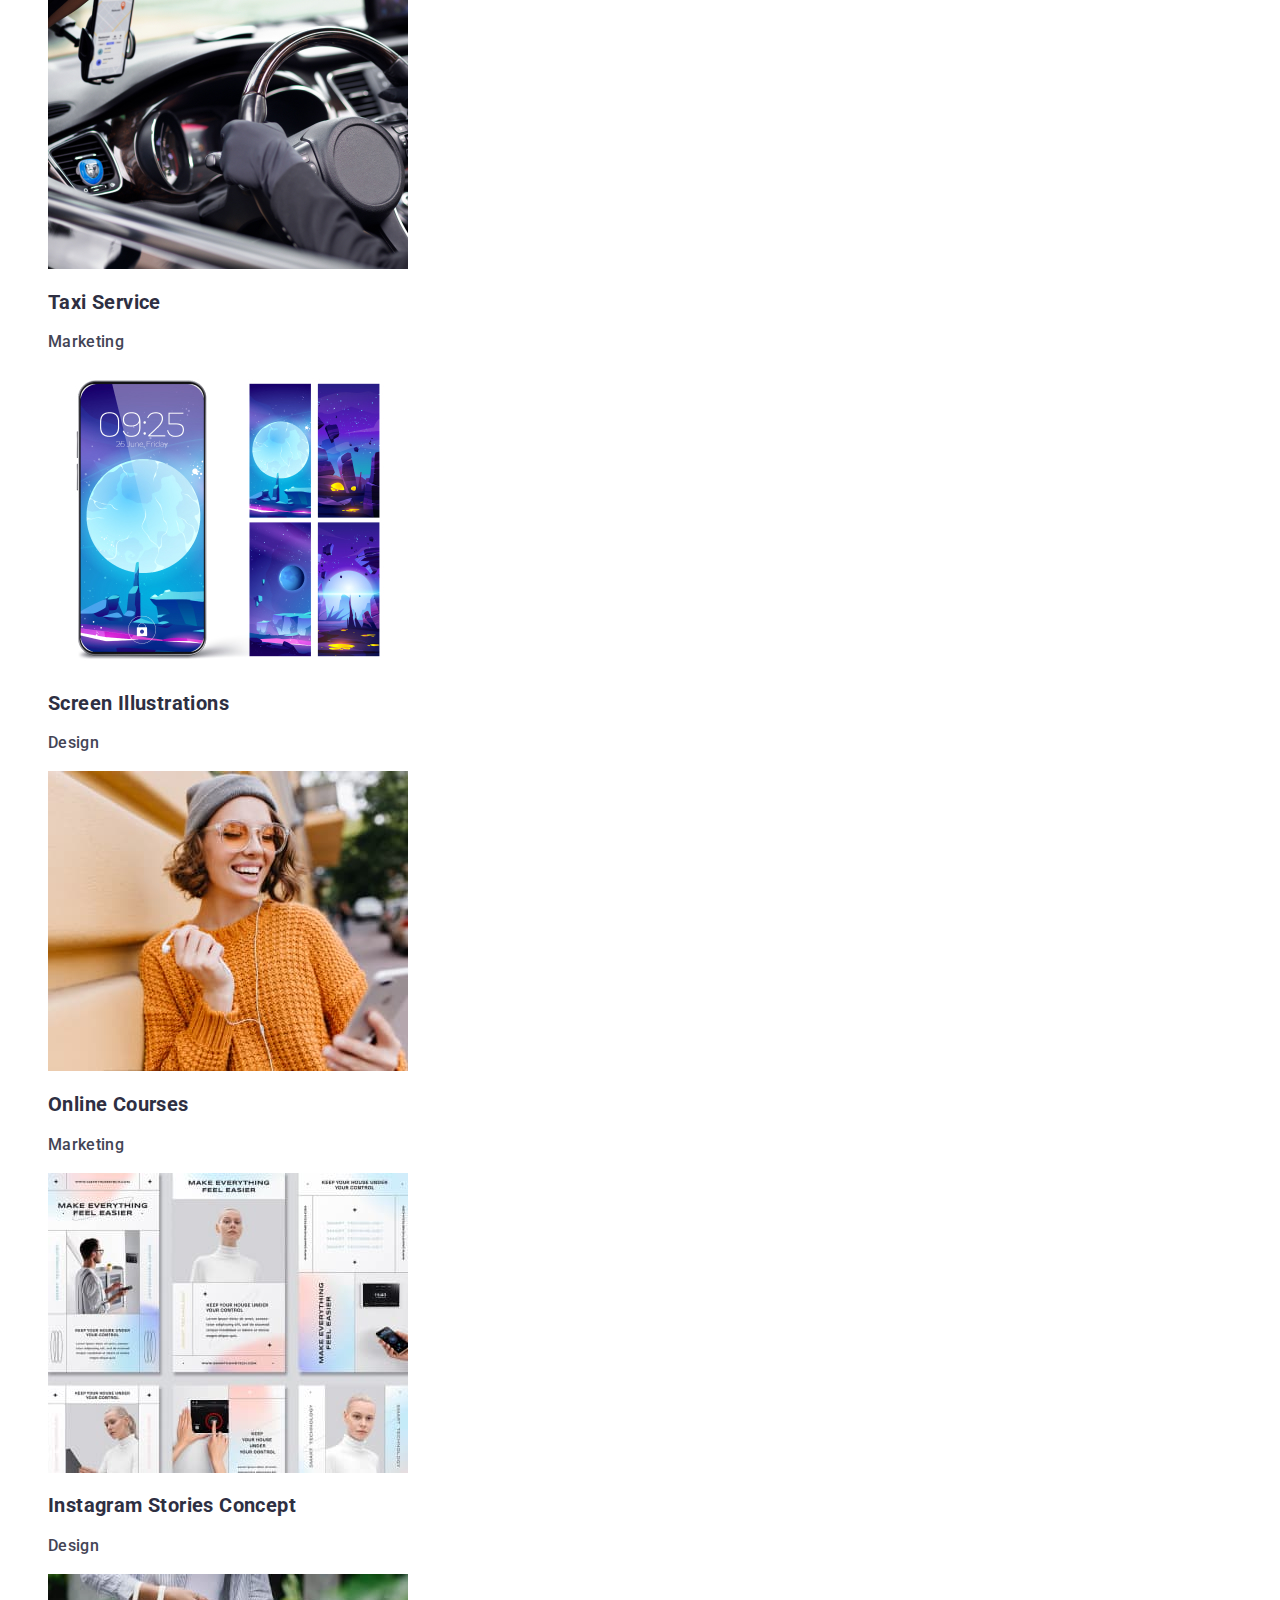
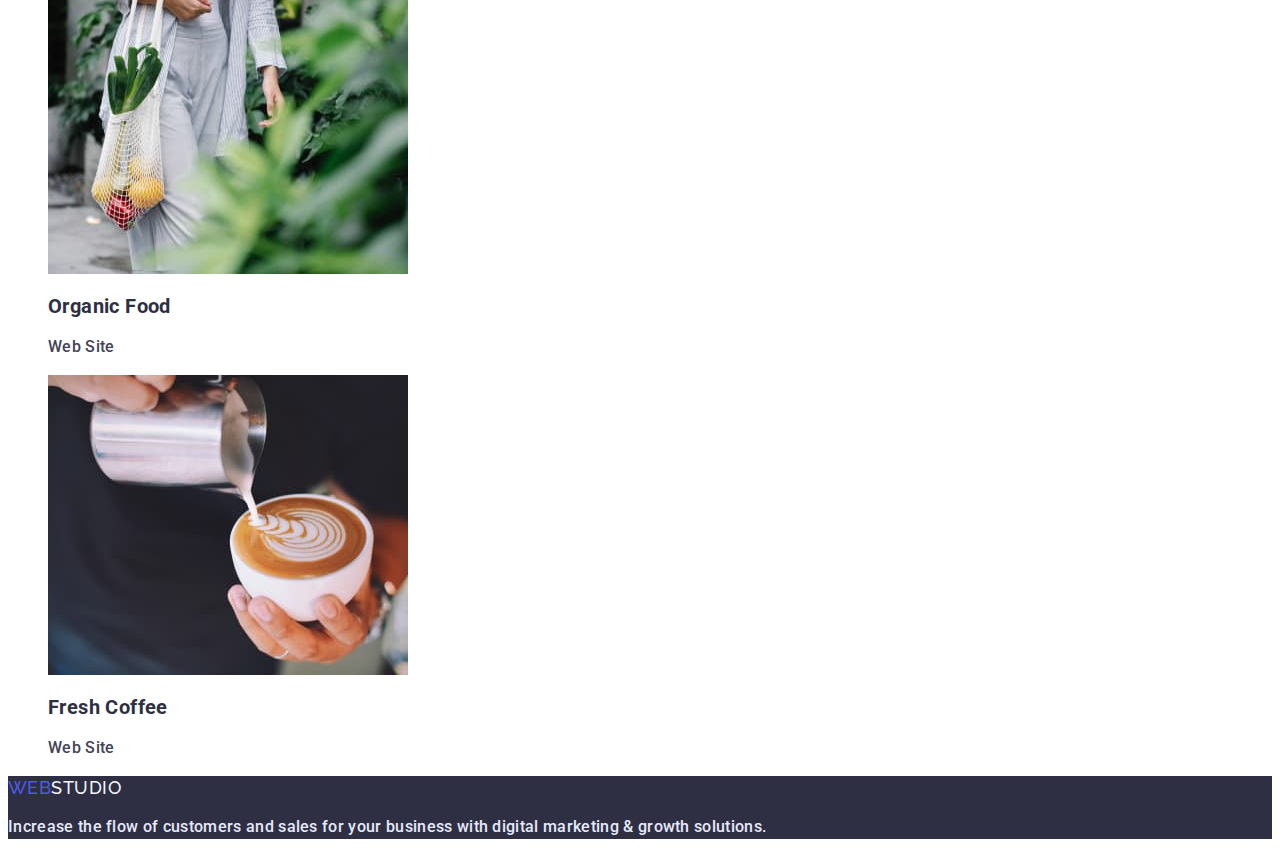
==== commit 41912824: "HTML CSS two pages, final attempt" ====
--- a/portfolio.html
+++ b/portfolio.html
@@ -45,78 +45,78 @@
                 <li><button type="button" class="filters-text">Design</button></li>
                 <li><button type="button" class="filters-text">Marketing</button></li>
             </ul> 
-        </section>
+        
 
 <!--Gallery-->
 
-        <section>
-            <h2 hidden>Gallery</h2>
+        
             <ul class="list">
                 <li>
                     <a class="portfolio-link link" href="#">
                         <img width="360" height="300" src="./images/banking-app.jpg" alt="Banking App screens">
-                        <h3 class="gallery-title">Banking App Interface Concept</h3>
+                        <h2 class="gallery-title">Banking App Interface Concept</h2>
                         <p class="gallery-text">App</p>
                     </a>
                 </li>
                 <li>
                     <a class="portfolio-link link" href="#">
                         <img width="360" height="300" src="./images/Payment-by-phone.jpg" alt="Payment by phone">
-                        <h3 class="gallery-title">Cashless Payment</h3>
+                        <h2 class="gallery-title">Cashless Payment</h2>
                         <p class="gallery-text">Marketing</p>
                     </a>
                 </li>
                 <li>
                     <a class="portfolio-link link" href="#">
                         <img width="360" height="300" src="./images/laptop-and-phone.jpg" alt="Laptop and phone screens">
-                        <h3 class="gallery-title">Meditaion App</h3>
+                        <h2 class="gallery-title">Meditaion App</h2>
                         <p class="gallery-text">App</p>
                     </a>
                 </li>
                 <li>
                     <a class="portfolio-link link" href="#">
                         <img width="360" height="300" src="./images/car-wheel.jpg" alt="Car wheel and a phone screen">
-                        <h3 class="gallery-title">Taxi Service</h3>
+                        <h2 class="gallery-title">Taxi Service</h2>
                         <p class="gallery-text">Marketing</p>
                     </a>
                 </li>
                 <li>
                     <a class="portfolio-link link" href="#">
                         <img width="360" height="300" src="./images/phone-screens.jpg" alt="Phone screens">
-                        <h3 class="gallery-title">Screen Illustrations</h3>
+                        <h2 class="gallery-title">Screen Illustrations</h2>
                         <p class="gallery-text">Design</p>
                     </a>
                 </li>
                 <li>
                     <a class="portfolio-link link" href="#">
                         <img width="360" height="300" src="./images/Girl.jpg" alt="A girl">
-                        <h3 class="gallery-title">Online Courses</h3>
+                        <h2 class="gallery-title">Online Courses</h2>
                         <p class="gallery-text">Marketing</p>
                     </a>
                 </li>
                 <li>
                     <a class="portfolio-link link" href="#">
                         <img width="360" height="300" src="./images/Cards.jpg" alt="Promoting house under control cards">
-                        <h3 class="gallery-title">Instagram Stories Concept</h3>
+                        <h2 class="gallery-title">Instagram Stories Concept</h2>
                         <p class="gallery-text">Design</p>
                     </a>
                 </li>
                 <li>
                     <a class="portfolio-link link" href="#">
                         <img width="360" height="300" src="./images/part-of-woman-and-fruit.jpg" alt="A part of woman body with fruit">
-                        <h3 class="gallery-title">Organic Food</h3>
+                        <h2 class="gallery-title">Organic Food</h2>
                         <p class="gallery-text">Web Site</p>
                     </a>
                 </li>
                 <li>
                     <a class="portfolio-link link" href="#">
                         <img width="360" height="300" src="./images/Coffe.jpg" alt="Coffe">
-                        <h3 class="gallery-title">Fresh Coffee</h3>
+                        <h2 class="gallery-title">Fresh Coffee</h2>
                         <p class="gallery-text">Web Site</p>
                     </a>
             </li>
         </ul>
-        </section>
+    </section>
+        
     </main>
 
 <!--footer-->
--- a/css/styles.css
+++ b/css/styles.css
@@ -46,7 +46,7 @@
     color: #F4F4FD;
 }
 . link .header-text{
-    color: var(--background-color);
+    color: var(--navy-blue-color);
 
     font-weight: 500;
     font-size: 16px;
@@ -69,15 +69,16 @@
     
 }
 .site-nav .link:hover,
-.site-nav .link:focus,
+.site-nav .link:focus{
+    color: var(--secondary-text-color);
+}
 .site-nav .link:active{
     color:var(--iris-color);
 }
 
 .auth-nav .auth-link:hover,
-.auth-nav .auth-link:focus,
-.auth-nav .auth-link:active {
-    color: var(--iris-color);
+.auth-nav .auth-link:focus{
+    color: var(--iris-color)
 }
 
 .auth-nav .auth-link{
@@ -116,6 +117,7 @@
     font-size: 16px;
     line-height: 1.18;
     display: flex;
+    text-align: center;
     align-items: center;
     letter-spacing: 0.04em;
 }
@@ -192,7 +194,8 @@
     text-align: center;
     letter-spacing: 0.04em;
 }
-.filters-text:active{
+.filters-text:hover,
+.filters-text:focus{
     color: #FFFFFF;
     background-color: var(--iris-color);
 }
